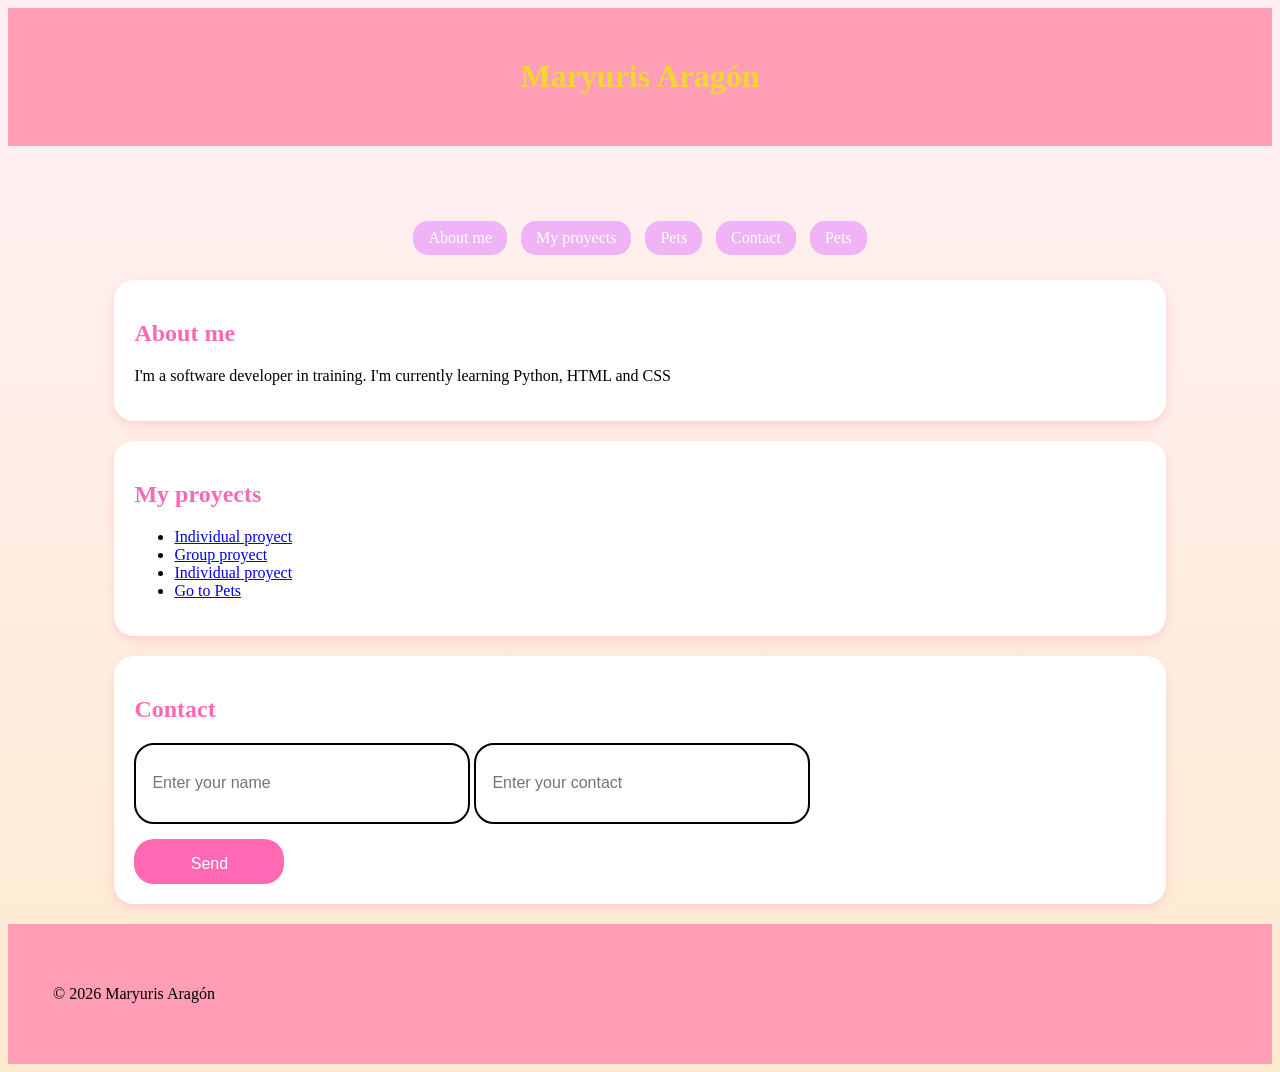
==== index.html @ d58ddf84 "Falta definir paleta de colores" ====
<!DOCTYPE html>
<html lang="es">
     
<head>
     
    <meta charset="UTF-8">
    <meta name="viewport" content= "width, initial-scale=1.0">
    <title>My portfolio</title>
    <link rel="icon" href="logo.webp" >
    <link rel="stylesheet"  href="ar.css"> 
   
</head>
    
    <body>
        <header>
            <h1>Maryuris Aragón</h1>
        </header>
                <nav class="navegacion">
                    <div class="botones">
                        <a href="#About me">About me </a>
                        <a href="#Proyects"> My proyects </a>
                        <a href="#mascotas.html"> Pets </a>
                        <a href="#Contact"> Contact </a>
                        <a href="#Pets"> Pets </a>
                    </div>
                    </nav>    

                <section id="About me ">
                    <h2>About me </h2>
                     
                   <p>  I'm a software developer in training.
                    I'm currently learning Python, HTML and CSS</p>
                </section>

                <section id="Proyects">
                    <h2>My proyects</h2>
                    <ul>
                        <li><a href="https://github.com/Maryuris-01/Historia-De-Usuario" target="_blank"> Individual proyect</a> </li>
                        <li><a href="https://github.com/Maryuris-01/SGC_GYM/tree/feauture/Mau" target="_blank"> Group proyect </a></li>
                        <li> <a href="https://github.com/Maryuris-01/Python_Ejercicios" target=""> Individual proyect</a></li>
                        <li> <a href="mascotas.html" target="_blank"> Go to Pets </a></li>
                    </ul>
                </section>

                <form >
                <section id="Contacto">
                <h2>Contact</h2>
                <input type="text" name="Enter your name" placeholder="Enter your name">
                <input type="text" name="Enter your contact" placeholder="Enter your contact"> <br>
                <input type="button" value="Send" />  
                </section> 
                </form>
    
                <footer>
                    <p> © 2026 Maryuris Aragón </p>
                </footer>
                
        
    </body>
---- ar.css ----
header{
    background-color: #ff9eb5;
    padding: 30px;
    text-align: center;
}

body{background-color:#fff5f7(236, 236, 236, 0);
background: linear-gradient(to bottom, #fff0f5, #fdebd0);} /*cambia el color de fondo de la pagina*/

h1{
    color: #f1d534; /*changes the color of the text*/

    margin-top: 20px /*add space above the text*/
}

.navegacion {
    
    border-radius: 5px; /* round the edges*/
    text-align: center; /*center the contend horizontally*/
    margin: 20px 0;  /*external space between buttons*/
    padding-top: 50px /*internal space above*/
}

nav a{
    text-decoration: none; /*Remove the underline from the links*/
    color: white; /*chage the color of the text*/
    background-color: #ffc0cb; /*Change the background color of the page */
    padding: 8px 15px; /*intern spaces (above, dawn, asides)*/
    border-radius: 20px; /* round the edges*/
    margin: 5px;  /*external space between buttons*/
    display: inline-block; /* inline-block: allows the element to have block size but be inline */
}
nav a:hover{
    background-color: #ff9eb5;
}
section{
    background-color: white; /*changes the background color of the pages */
    margin: 20px auto; /* external space etween buttons*/
    padding: 20px; /* intern space (above, dawn, asides)*/
    width: 80%; /* container width*/
    border-radius: 20px; /*round the edges*/
    box-shadow: 0 4px 10px rgba(255,182,193,0.5);  /*box-shadow: sombra (x, y, desenfoque, color) */}

h2{
    color: #ff69b4; /* chages the color of the text*/
}

.menu {
     
    display: flex; /* Para ordenar/organizar elementos en fila o columna automaticamente */
    justify-content: space-around;  /*destribute space between elements*/
    
}

.Pictures{
    display: flex; /*organize elemnts in fila or columns automatlly*/
    width: 600px; /*is for the wedth container*/
    height: 430px; /*for the hight container*/
    border-radius: 5px; /* round the edges*/
}

section img{
    width: 0px; /*is for the widht container*/
    flex-grow: 1;
    object-fit: cover;
    opacity: .8;
    transition: .5s ease;
}

section img:hover{
    cursor:  crosshair;
    width: 300px;
    opacity: 1;
    filter: contrast(120%);
}

/* Mantiene tu estilo pero organiza mejor cada imagen */
.Pictures {
    display: flex; /*organize the elements in flash*/
    gap: 15px; /*spaces between the elemnts*/
    justify-content: center; /*center horizonntally the elements*/
}

/* Contenedor de cada mascota */
.pet {
    width: 200px;
    text-align: center;
}

/* Imagen (mantiene tu efecto) */
.pet img {
    width: 100%; /*width content*/
    height: 300px; /*height content*/
    object-fit: cover;  /*hace que la imagen no se deforme (recorta si es necesario)*/
    border-radius: 10px; /*round the edges*/

    opacity: 0.8;
    transition: 0.5s ease;
}

.pet img:hover {
    opacity: 1;
    filter: contrast(120%);
}

/* Texto oculto debajo */
.info {
    margin-top: 10px;
    background-color: #ffb6c1; /*changes the background color of the pages*/
    color: white; /*chages the color of the text*/
    padding: 8px; /*intern space*/
    border-radius: 10px; /*round the edges*/

    opacity: 0;
    transition: opacity 0.3s ease;
}

/* Mostrar texto al pasar el mouse */
.pet:hover .info {
    opacity: 1;
}

.botones a{
    text-decoration: none;
    color: white; /*changes color the text*/
    background-color: #e690fc9d; /*changes the background color of the pages*/
    padding: 8px 15px; /*intern soaces*/
    border-radius: 15px; /*round the edges*/
    margin: 5px; /* external space */
    display: inline-block; /*organize the information in colums or flash*/

    transition: all 0.5s ease; /* animación suave */
}

/* efecto al pasar el mouse */
.botones a:hover{
    transform: translateY(-5px); /* se levanta */
    box-shadow: 0 8px 15px rgba(255, 4, 159, 0.2); /*shadow stronger when the mouse is obove of the image*/}

#Contacto input{
    width: 300px;
    height: 45px;
    font-size: 16px;
    padding: 16px;
    border-radius: 20px;
    border: 2px solid;
}

 #Contacto input[type="button"] {
  width: 150px;
  height: 45px;
  font-size: 16px;
  background-color: #ff69b4;
  color: white;
  border-radius: 20px;
  border: none;
  cursor: pointer;
  margin-top: 15px;
}

footer{
    background-color: #ff9eb5;
    padding: 30px;
}

.devuelta{

}

footer{
    padding: 45px;
}
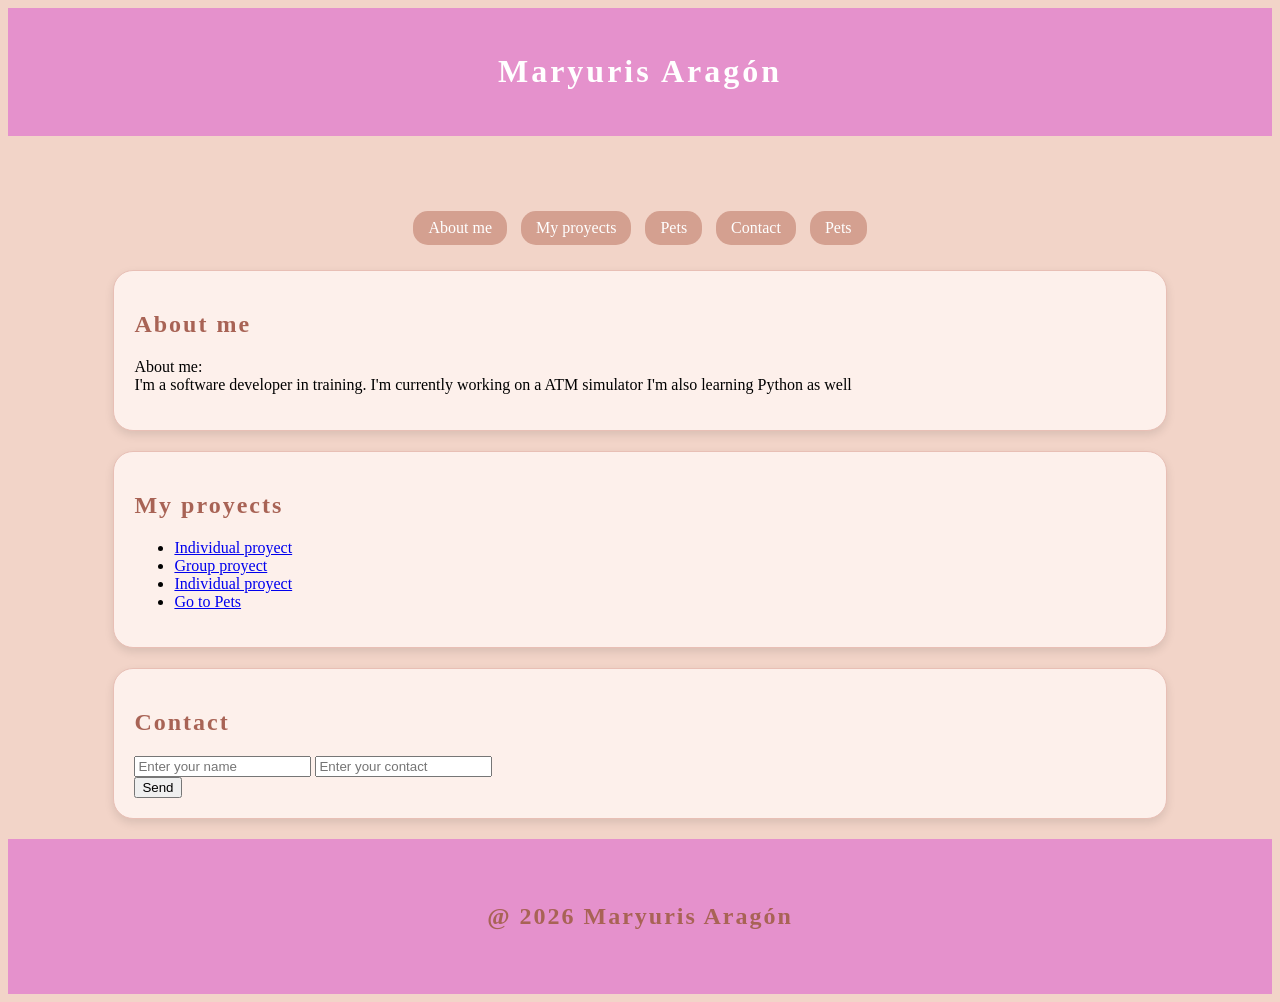
==== commit aec9bdb7: "This" ====
--- a/index.html
+++ b/index.html
@@ -7,7 +7,7 @@
     <meta name="viewport" content= "width, initial-scale=1.0">
     <title>My portfolio</title>
     <link rel="icon" href="logo.webp" >
-    <link rel="stylesheet"  href="ar.css"> 
+    <link rel="stylesheet"  href="style.css"> 
    
 </head>
     
@@ -27,9 +27,9 @@
 
                 <section id="About me ">
                     <h2>About me </h2>
-                     
-                   <p>  I'm a software developer in training.
-                    I'm currently learning Python, HTML and CSS</p>
+                    <p>About me: <br>
+                    I'm a software developer in training.
+                    I'm currently working on a ATM simulator I'm also learning Python as well</p>
                 </section>
 
                 <section id="Proyects">
@@ -43,19 +43,17 @@
                 </section>
 
                 <form >
-                <section id="Contacto">
+                <section id="contact">
                 <h2>Contact</h2>
                 <input type="text" name="Enter your name" placeholder="Enter your name">
                 <input type="text" name="Enter your contact" placeholder="Enter your contact"> <br>
-                <input type="button" value="Send" />  
+                <input type="button" value="Send" /> 
                 </section> 
                 </form>
     
-                <footer>
-                    <p> © 2026 Maryuris Aragón </p>
-                </footer>
-                
-        
+        <footer>
+            <h2><p>@ 2026 Maryuris Aragón</p></h2>
+        </footer>
     </body>
  
 
--- a/style.css
+++ b/style.css
@@ -0,0 +1,167 @@
+  body {
+    background-color: #f2d4c8;
+}
+
+h1 {
+    color: white;
+    margin-top: 20px;
+    font-family: Georgia, serif;
+    letter-spacing: 3px;
+}
+
+.navegacion {
+    border-radius: 5px;
+    text-align: center;
+    margin: 20px 0;
+    padding-top: 50px;
+}
+
+nav a {
+    text-decoration: none;
+    color: white;
+    background-color: #d4a090;
+    padding: 8px 15px;
+    border-radius: 15px;
+    margin: 5px;
+    display: inline-block;
+}
+
+section {
+    background-color: #fdf0eb;
+    margin: 20px auto;
+    padding: 20px;
+    width: 80%;
+    border-radius: 20px;
+    box-shadow: 0 4px 10px rgba(0,0,0,0.1);
+    border: 1px solid #e8bfb5;
+}
+
+h2 {
+    color: #a86355;
+    font-family: Georgia, serif;
+    letter-spacing: 2px;
+}
+
+.menu {
+    display: flex;
+    justify-content: space-around;
+}
+
+.Pictures {
+    display: flex;
+    width: 600px;
+    height: 430px;
+    border-radius: 5px;
+}
+
+section img {
+    width: 0px;
+    flex-grow: 1;
+    object-fit: cover;
+    opacity: .8;
+    transition: .5s ease;
+}
+
+section img:hover {
+    cursor: crosshair;
+    width: 300px;
+    opacity: 1;
+    filter: contrast(120%);
+}
+
+.Pictures {
+    display: flex;
+    gap: 15px;
+    justify-content: center;
+}
+
+.pet {
+    width: 200px;
+    text-align: center;
+}
+
+.pet img {
+    width: 100%;
+    height: 300px;
+    object-fit: cover;
+    border-radius: 10px;
+    opacity: 0.8;
+    transition: 0.5s ease;
+}
+
+.pet img:hover {
+    opacity: 1;
+    filter: contrast(120%);
+}
+
+.info {
+    margin-top: 10px;
+    background-color: #d4a090;
+    color: white;
+    padding: 8px;
+    border-radius: 10px;
+    opacity: 0;
+    transition: opacity 0.3s ease;
+}
+
+.pet:hover .info {
+    opacity: 1;
+}
+
+.botones a {
+    text-decoration: none;
+    color: white;
+    background-color: #d4a090;
+    padding: 8px 15px;
+    border-radius: 15px;
+    margin: 5px;
+    display: inline-block;
+    transition: all 0.5s ease;
+}
+
+.botones a:hover {
+    transform: translateY(-5px);
+    box-shadow: 0 8px 15px rgba(196, 92, 138, 0.2);
+}
+
+header {
+    display: flex;
+    justify-content: space-around;
+    align-items: center;
+    background-color: #e591cc;
+    padding: 25px;
+}
+
+.contact input {
+    padding: 12px 25px;
+    border-radius: 15px;
+    border: 2px solid #e8bfb5;
+    margin: 5px;
+    outline: none;
+    background-color: #fdf0eb;
+}
+
+.contact button {
+    padding: 12px 25px;
+    border-radius: 15px;
+    border: 2px solid #d4a090;
+    background-color: #d4a090;
+    color: white;
+    margin: 5px;
+    cursor: pointer;
+}
+
+.contact button:hover {
+    transform: translateY(-3px);
+    background-color: #c47d6e;
+    box-shadow: 0 8px 15px rgba(196, 92, 138, 0.2);
+}
+
+footer {
+    display: flex;
+    justify-content: space-around;
+    align-items: center;
+    background-color: #e591cc;
+    color: white;
+    padding: 20px;
+}
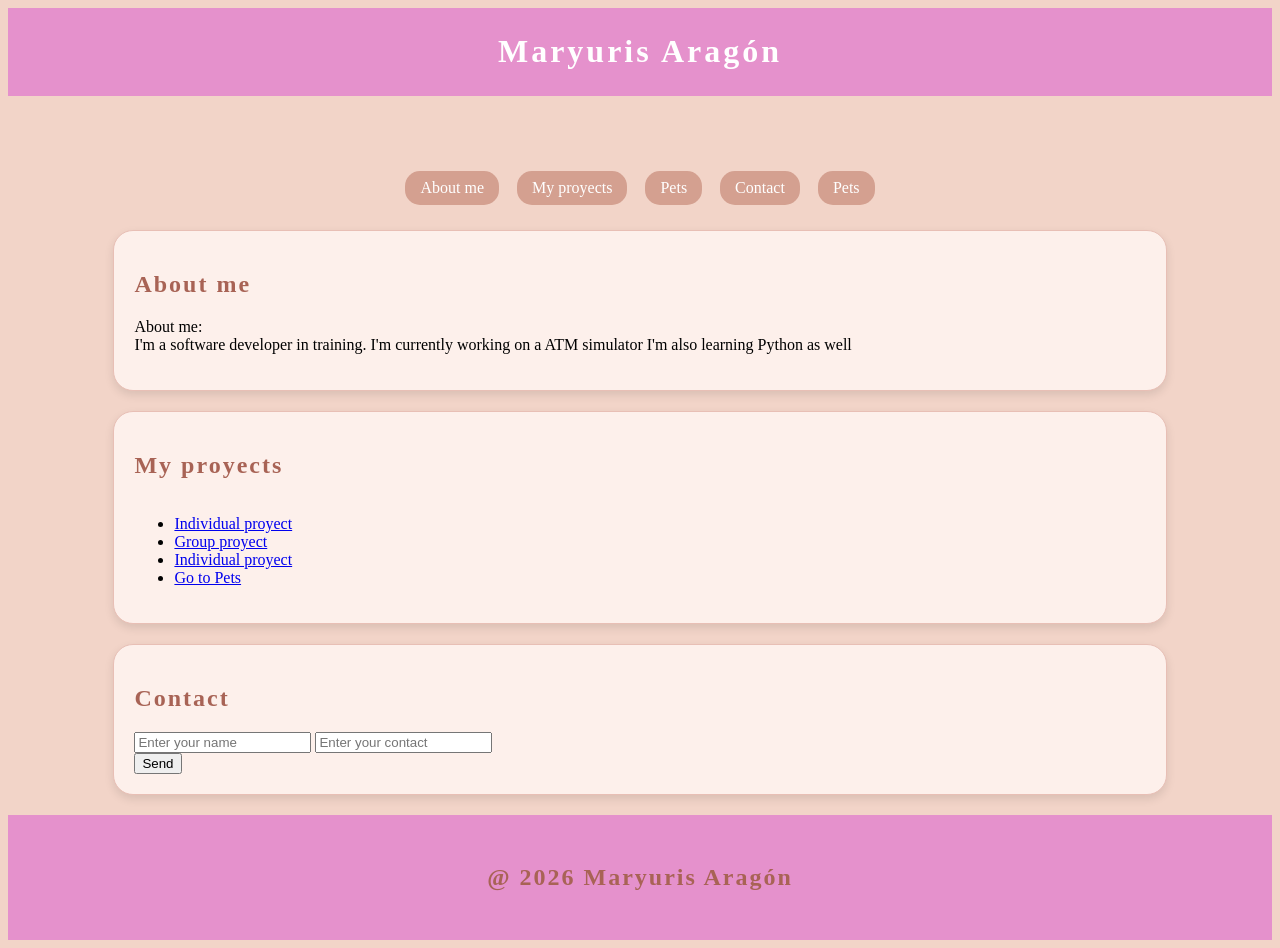
==== commit b0bd373e: "Inicio JS" ====
--- a/index.html
+++ b/index.html
@@ -8,7 +8,7 @@
     <title>My portfolio</title>
     <link rel="icon" href="logo.webp" >
     <link rel="stylesheet"  href="style.css"> 
-   
+    
 </head>
     
     <body>
@@ -34,12 +34,14 @@
 
                 <section id="Proyects">
                     <h2>My proyects</h2>
+                    <div class="menu"> 
                     <ul>
                         <li><a href="https://github.com/Maryuris-01/Historia-De-Usuario" target="_blank"> Individual proyect</a> </li>
                         <li><a href="https://github.com/Maryuris-01/SGC_GYM/tree/feauture/Mau" target="_blank"> Group proyect </a></li>
                         <li> <a href="https://github.com/Maryuris-01/Python_Ejercicios" target=""> Individual proyect</a></li>
                         <li> <a href="mascotas.html" target="_blank"> Go to Pets </a></li>
                     </ul>
+                    </div>
                 </section>
 
                 <form >
@@ -54,6 +56,7 @@
         <footer>
             <h2><p>@ 2026 Maryuris Aragón</p></h2>
         </footer>
+        <link rel="stylesheet" href="script.js">
     </body>
  
 
--- a/style.css
+++ b/style.css
@@ -1,7 +1,9 @@
   body {
     background-color: #f2d4c8;
-}
-
+    
+}
+
+ 
 h1 {
     color: white;
     margin-top: 20px;
@@ -42,14 +44,24 @@
     letter-spacing: 2px;
 }
 
-.menu {
-    display: flex;
-    justify-content: space-around;
+ .menu {
+    display: grid;
+
+    /* crea 3 columnas iguales automaticamente */
+    grid-template-columns: 1fr 1fr 1fr;
+
+    /* espacio entre cada tarjeta */
+    gap: 20px;
+
+    margin-top: 15px;
 }
 
 .Pictures {
     display: flex;
-    width: 600px;
+    flex-wrap: wrap;
+    gap: 15px;
+    justify-content: center;
+    width: 90%;
     height: 430px;
     border-radius: 5px;
 }
@@ -82,7 +94,7 @@
 
 .pet img {
     width: 100%;
-    height: 300px;
+    height: 200px;
     object-fit: cover;
     border-radius: 10px;
     opacity: 0.8;
@@ -108,6 +120,12 @@
     opacity: 1;
 }
 
+.botones {
+    display: flex;
+    justify-content: center;
+    flex-wrap: wrap;
+    gap: 0.5rem;
+}
 .botones a {
     text-decoration: none;
     color: white;
@@ -129,7 +147,7 @@
     justify-content: space-around;
     align-items: center;
     background-color: #e591cc;
-    padding: 25px;
+    padding: 5px;
 }
 
 .contact input {
@@ -161,7 +179,22 @@
     display: flex;
     justify-content: space-around;
     align-items: center;
-    background-color: #e591cc;
-    color: white;
-    padding: 20px;
-}+    background-color:  #e591cc;
+    color: white;
+    padding: 5px;
+}
+.boton-home {
+    text-align: center;
+    margin: 20px;
+}
+
+.boton-home a {
+    background-color: #d4a090;
+    color: white;
+    padding: 10px 20px;
+    border-radius: 15px;
+    text-decoration: none;
+    transition: all 0.3s ease;
+}
+
+ 
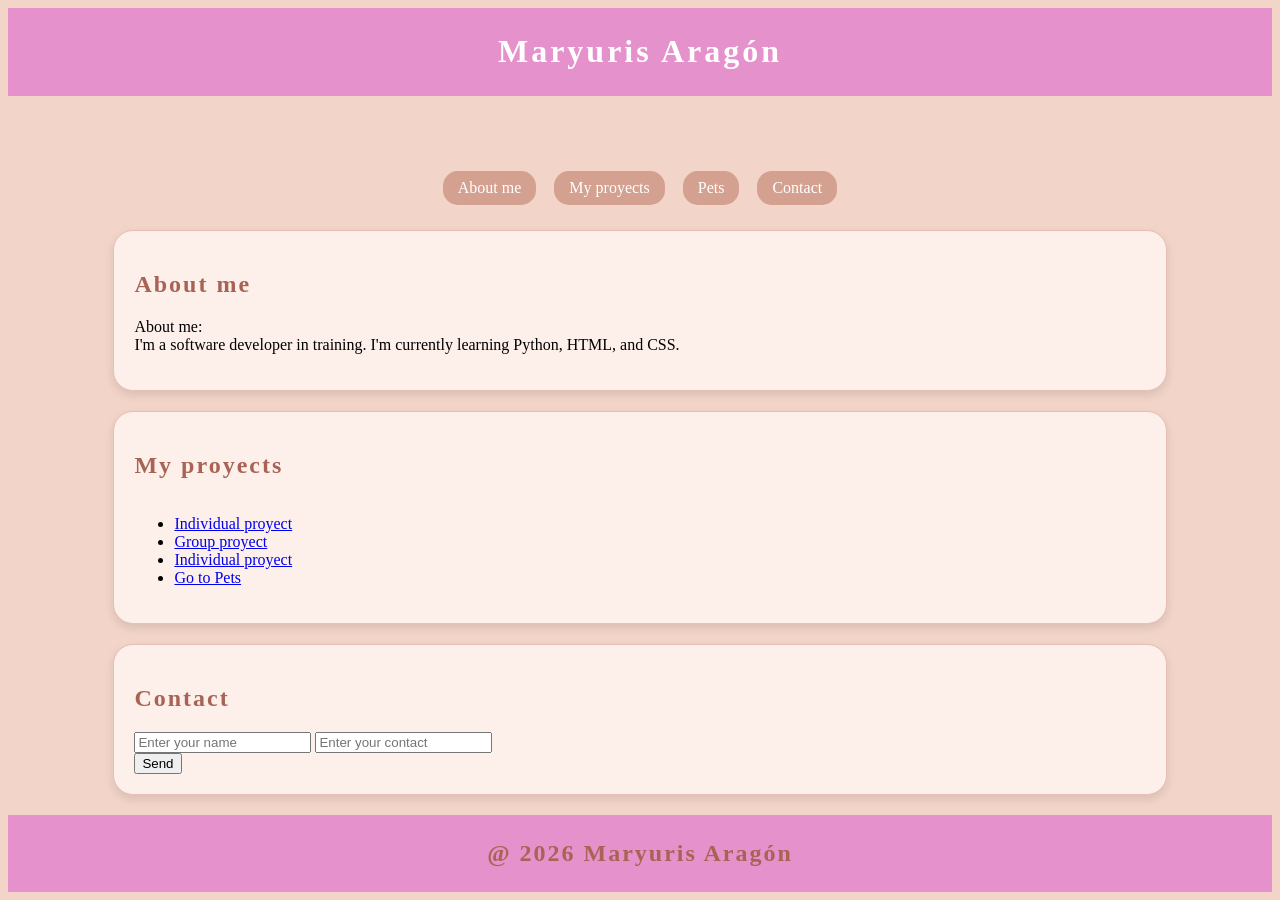
==== commit 73e1536a: "Gramática" ====
--- a/index.html
+++ b/index.html
@@ -1,13 +1,14 @@
 <!DOCTYPE html>
 <html lang="es">
-     
+    
 <head>
-     
+    
     <meta charset="UTF-8">
     <meta name="viewport" content= "width, initial-scale=1.0">
     <title>My portfolio</title>
     <link rel="icon" href="logo.webp" >
     <link rel="stylesheet"  href="style.css"> 
+    <link rel="stylesheet" href="script.js">
     
 </head>
     
@@ -17,19 +18,18 @@
         </header>
                 <nav class="navegacion">
                     <div class="botones">
-                        <a href="#About me">About me </a>
+                        <a href="#About-me">About me </a>
                         <a href="#Proyects"> My proyects </a>
                         <a href="#mascotas.html"> Pets </a>
                         <a href="#Contact"> Contact </a>
-                        <a href="#Pets"> Pets </a>
                     </div>
                     </nav>    
 
-                <section id="About me ">
+                <section id="About-me">
                     <h2>About me </h2>
                     <p>About me: <br>
                     I'm a software developer in training.
-                    I'm currently working on a ATM simulator I'm also learning Python as well</p>
+                    I'm currently learning Python, HTML, and CSS.</p>
                 </section>
 
                 <section id="Proyects">
@@ -38,7 +38,7 @@
                     <ul>
                         <li><a href="https://github.com/Maryuris-01/Historia-De-Usuario" target="_blank"> Individual proyect</a> </li>
                         <li><a href="https://github.com/Maryuris-01/SGC_GYM/tree/feauture/Mau" target="_blank"> Group proyect </a></li>
-                        <li> <a href="https://github.com/Maryuris-01/Python_Ejercicios" target=""> Individual proyect</a></li>
+                        <li> <a href="https://github.com/Maryuris-01/Python_Ejercicios" target="blank"> Individual proyect</a></li>
                         <li> <a href="mascotas.html" target="_blank"> Go to Pets </a></li>
                     </ul>
                     </div>
@@ -49,16 +49,17 @@
                 <h2>Contact</h2>
                 <input type="text" name="Enter your name" placeholder="Enter your name">
                 <input type="text" name="Enter your contact" placeholder="Enter your contact"> <br>
-                <input type="button" value="Send" /> 
+                <input type="button" value="Send"/> 
                 </section> 
                 </form>
     
         <footer>
-            <h2><p>@ 2026 Maryuris Aragón</p></h2>
+            <h2>@ 2026 Maryuris Aragón</h2>
         </footer>
-        <link rel="stylesheet" href="script.js">
+        
     </body>
  
 
 
 
+
--- a/style.css
+++ b/style.css
@@ -1,9 +1,9 @@
-  body {
+body {
     background-color: #f2d4c8;
     
 }
 
- 
+
 h1 {
     color: white;
     margin-top: 20px;
@@ -44,7 +44,7 @@
     letter-spacing: 2px;
 }
 
- .menu {
+.menu {
     display: grid;
 
     /* crea 3 columnas iguales automaticamente */
@@ -196,5 +196,3 @@
     text-decoration: none;
     transition: all 0.3s ease;
 }
-
- 
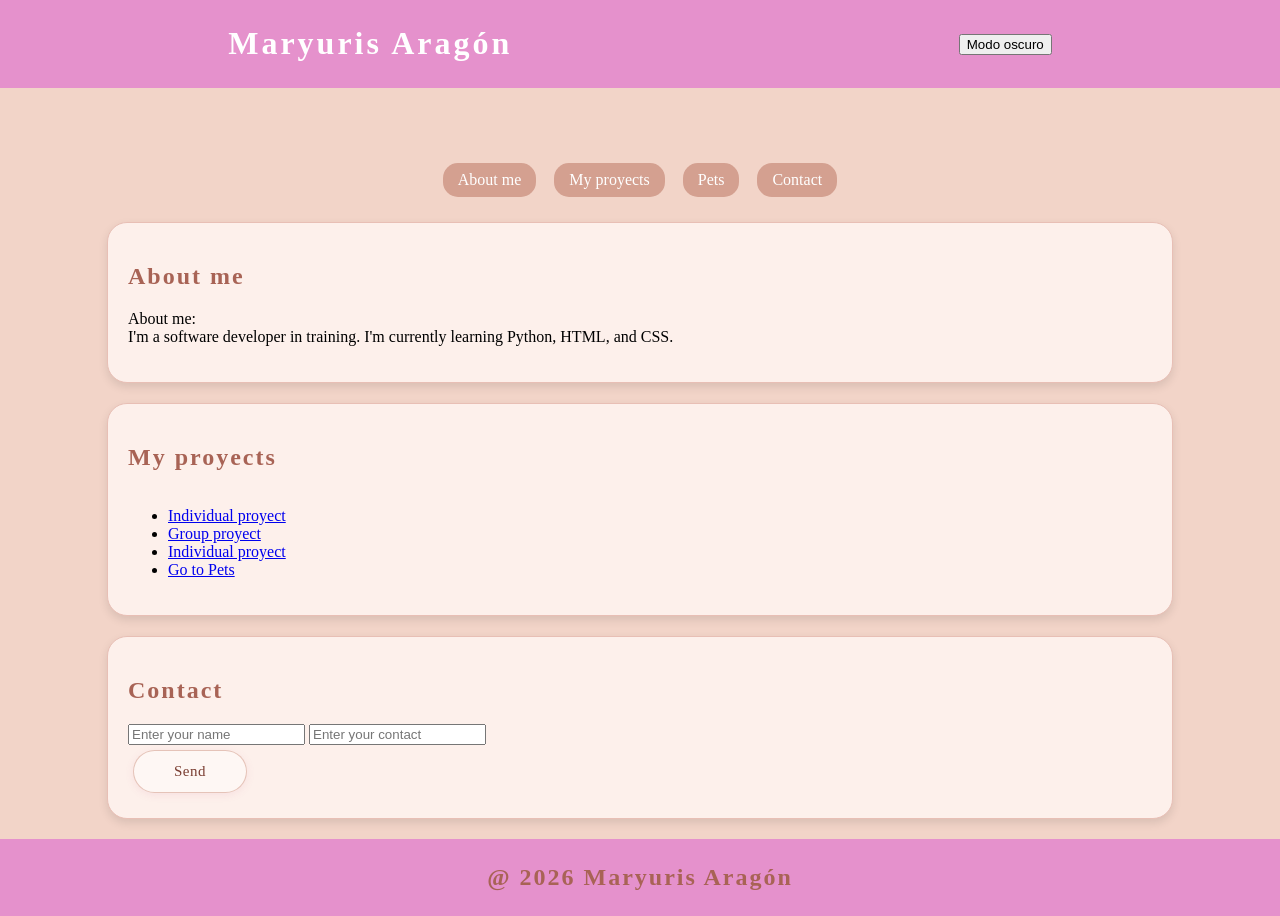
==== commit ed9faebd: "JS" ====
--- a/index.html
+++ b/index.html
@@ -15,6 +15,7 @@
     <body>
         <header>
             <h1>Maryuris Aragón</h1>
+            <button id="btn-tema"> Modo oscuro</button>
         </header>
                 <nav class="navegacion">
                     <div class="botones">
@@ -49,7 +50,7 @@
                 <h2>Contact</h2>
                 <input type="text" name="Enter your name" placeholder="Enter your name">
                 <input type="text" name="Enter your contact" placeholder="Enter your contact"> <br>
-                <input type="button" value="Send"/> 
+                <button type="submit"> Send</button>
                 </section> 
                 </form>
     
--- a/style.css
+++ b/style.css
@@ -1,8 +1,7 @@
 body {
     background-color: #f2d4c8;
-    
-}
-
+    margin: 0%;
+}
 
 h1 {
     color: white;
@@ -46,11 +45,8 @@
 
 .menu {
     display: grid;
-
     /* crea 3 columnas iguales automaticamente */
     grid-template-columns: 1fr 1fr 1fr;
-
-    /* espacio entre cada tarjeta */
     gap: 20px;
 
     margin-top: 15px;
@@ -64,6 +60,7 @@
     width: 90%;
     height: 430px;
     border-radius: 5px;
+     
 }
 
 section img {
@@ -82,14 +79,22 @@
 }
 
 .Pictures {
-    display: flex;
+    display: grid;
+    grid-template-columns: repeat(3, 200px);
     gap: 15px;
-    justify-content: center;
+   padding: 15px;
+   justify-content: center;
+   width: 800px;
 }
 
 .pet {
     width: 200px;
     text-align: center;
+    overflow: hidden;
+    border: 2px solid #e8bfb5;
+    box-shadow: 0 4px 12px  rgba(119, 29, 122, 0.4);
+    border-radius: 5px;
+    padding: 0;
 }
 
 .pet img {
@@ -99,6 +104,7 @@
     border-radius: 10px;
     opacity: 0.8;
     transition: 0.5s ease;
+ 
 }
 
 .pet img:hover {
@@ -149,32 +155,7 @@
     background-color: #e591cc;
     padding: 5px;
 }
-
-.contact input {
-    padding: 12px 25px;
-    border-radius: 15px;
-    border: 2px solid #e8bfb5;
-    margin: 5px;
-    outline: none;
-    background-color: #fdf0eb;
-}
-
-.contact button {
-    padding: 12px 25px;
-    border-radius: 15px;
-    border: 2px solid #d4a090;
-    background-color: #d4a090;
-    color: white;
-    margin: 5px;
-    cursor: pointer;
-}
-
-.contact button:hover {
-    transform: translateY(-3px);
-    background-color: #c47d6e;
-    box-shadow: 0 8px 15px rgba(196, 92, 138, 0.2);
-}
-
+ 
 footer {
     display: flex;
     justify-content: space-around;
@@ -185,14 +166,61 @@
 }
 .boton-home {
     text-align: center;
-    margin: 20px;
-}
-
+    margin-top: 60px;
+    
+ }
+
+ .boton-home hover{
+    transform: translateY(-5px);
+     box-shadow: 0 8px 15px rgba(196, 92, 138, 0.2);
+
+ }
 .boton-home a {
+    display: inline-block;
     background-color: #d4a090;
     color: white;
     padding: 10px 20px;
     border-radius: 15px;
+    transition: all 0.3s ease;
     text-decoration: none;
+}
+
+#contact button {
+    padding: 12px 40px;
+    border-radius: 50px;
+    border: 1.5px solid rgba(212, 160, 144, 0.6);
+    background-color: rgba(255, 255, 255, 0.45);
+    color: #7a3d31;
+    font-family: Georgia, serif;
+    font-size: 15px;
+    letter-spacing: 0.5px;
+    margin: 5px;
+    cursor: pointer;
+    backdrop-filter: blur(6px);
     transition: all 0.3s ease;
-}
+    box-shadow: 0 2px 8px rgba(196, 92, 138, 0.1);
+}
+
+#contact button:hover {
+    background-color: #d4a090;
+    color: white;
+    transform: translateY(-3px);
+    box-shadow: 0 8px 20px rgba(212, 160, 144, 0.4);
+    border-color: transparent;
+}
+
+#contact button:active {
+    transform: translateY(-1px);
+}
+
+@media (max-width : 600px) {
+    .navegacion nav{
+        display:flex;
+        flex-direction: column;
+        align-items: center;
+    }
+
+    .menu{grid-template-columns: 1fr;}
+    .Pictures{grid-template-columns: repeat(2, 1fr);}
+
+}
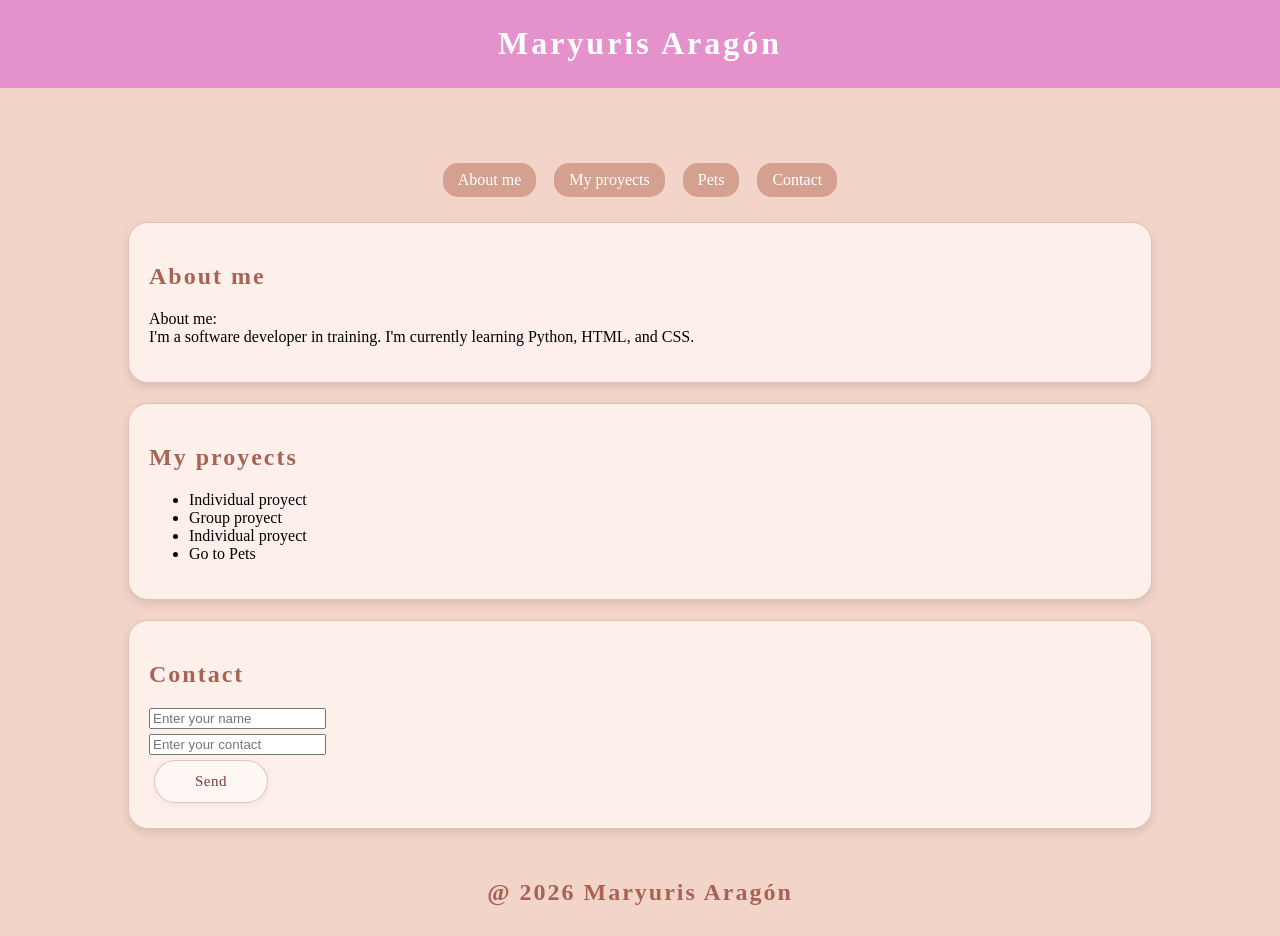
==== commit e2f6fb28: "A" ====
--- a/index.html
+++ b/index.html
@@ -8,14 +8,12 @@
     <title>My portfolio</title>
     <link rel="icon" href="logo.webp" >
     <link rel="stylesheet"  href="style.css"> 
-    <link rel="stylesheet" href="script.js">
-    
+   
 </head>
     
     <body>
         <header>
             <h1>Maryuris Aragón</h1>
-            <button id="btn-tema"> Modo oscuro</button>
         </header>
                 <nav class="navegacion">
                     <div class="botones">
@@ -45,18 +43,23 @@
                     </div>
                 </section>
 
-                <form >
+                <form>
                 <section id="contact">
                 <h2>Contact</h2>
-                <input type="text" name="Enter your name" placeholder="Enter your name">
-                <input type="text" name="Enter your contact" placeholder="Enter your contact"> <br>
-                <button type="submit"> Send</button>
+                <div class="formulario">
+                    <input type="text" name="Enter your name" placeholder="Enter your name" >
+                </div>
+                <input type="text" name="Enter your contact" placeholder="Enter your contact"><br>
+                <button type="submit" id="boton"> Send</button>
                 </section> 
                 </form>
     
         <footer>
             <h2>@ 2026 Maryuris Aragón</h2>
         </footer>
+
+
+        <script src="script.js"></script>
         
     </body>
  
--- a/style.css
+++ b/style.css
@@ -1,6 +1,12 @@
+*{
+    box-sizing: border-box;
+}
+
+
 body {
     background-color: #f2d4c8;
-    margin: 0%;
+    margin: 0;
+    padding: 0;
 }
 
 h1 {
@@ -41,15 +47,20 @@
     color: #a86355;
     font-family: Georgia, serif;
     letter-spacing: 2px;
-}
+};
 
 .menu {
     display: grid;
-    /* crea 3 columnas iguales automaticamente */
-    grid-template-columns: 1fr 1fr 1fr;
+    /* crea 3 columnas iguales automaticamente */ 
+    grid-template-columns: 1fr ;
     gap: 20px;
-
     margin-top: 15px;
+
+
+}
+.menu a {
+    text-decoration: none;
+    color: black;
 }
 
 .Pictures {
@@ -69,11 +80,12 @@
     object-fit: cover;
     opacity: .8;
     transition: .5s ease;
+    animation: fadeUp 0.6s ease forwards;
 }
 
 section img:hover {
     cursor: crosshair;
-    width: 300px;
+    /* width: 300px; */
     opacity: 1;
     filter: contrast(120%);
 }
@@ -82,9 +94,9 @@
     display: grid;
     grid-template-columns: repeat(3, 200px);
     gap: 15px;
-   padding: 15px;
-   justify-content: center;
-   width: 800px;
+    padding: 15px;
+    justify-content: center;
+    width: 800px;
 }
 
 .pet {
@@ -154,15 +166,15 @@
     align-items: center;
     background-color: #e591cc;
     padding: 5px;
+
 }
  
 footer {
     display: flex;
-    justify-content: space-around;
-    align-items: center;
-    background-color:  #e591cc;
-    color: white;
-    padding: 5px;
+    justify-content: center;
+    padding: 10px;
+     
+
 }
 .boton-home {
     text-align: center;
@@ -183,6 +195,9 @@
     border-radius: 15px;
     transition: all 0.3s ease;
     text-decoration: none;
+}
+.formulario {
+    margin-bottom: 0.5%;
 }
 
 #contact button {
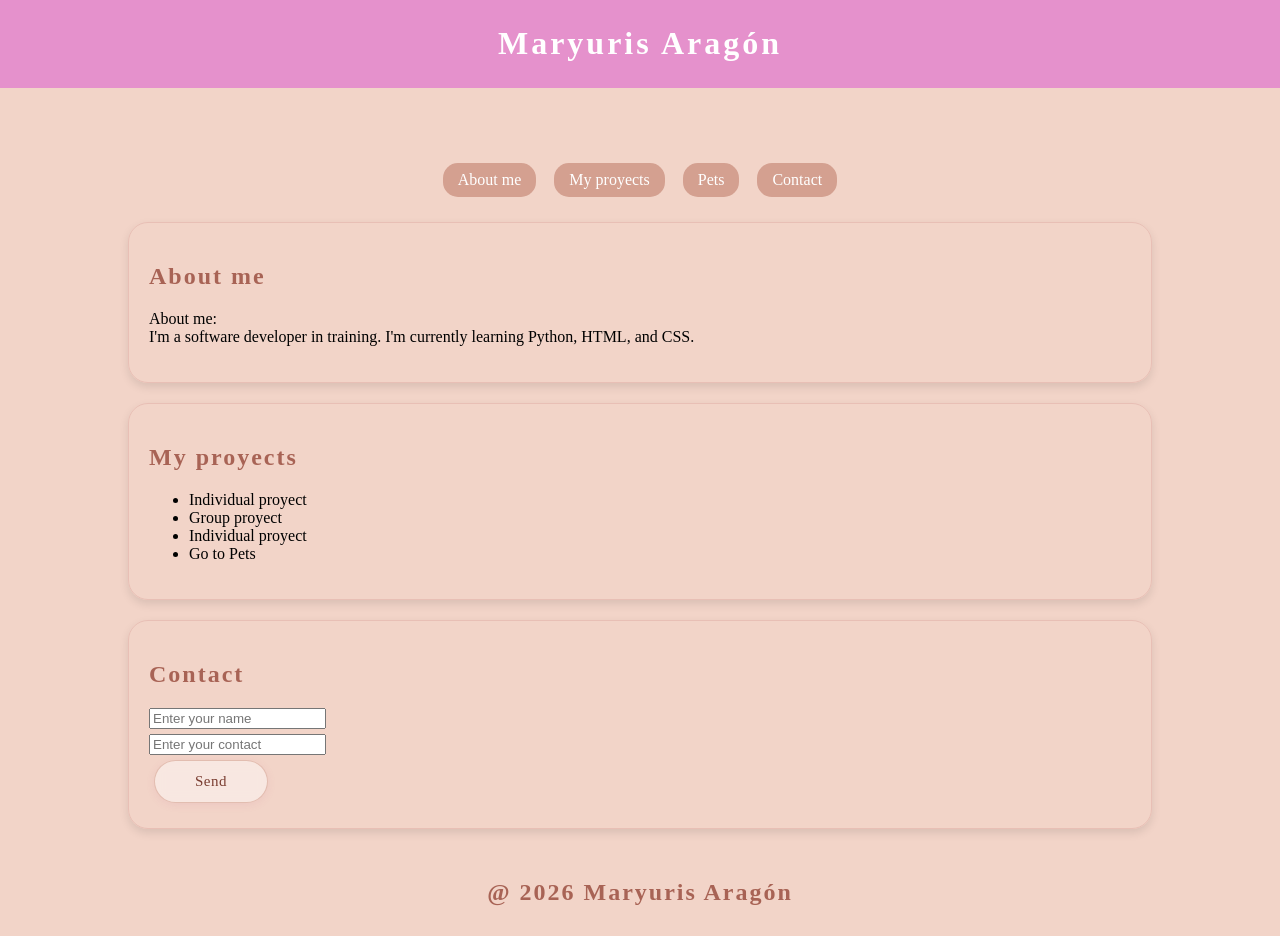
==== commit d3e12181: "Rama 3" ====
--- a/index.html
+++ b/index.html
@@ -1,4 +1,4 @@
-<!DOCTYPE html>
+ <!DOCTYPE html>
 <html lang="es">
     
 <head>
@@ -66,4 +66,3 @@
 
 
 
-
--- a/style.css
+++ b/style.css
@@ -34,13 +34,13 @@
 }
 
 section {
-    background-color: #fdf0eb;
+    /* background-color: #fdf0eb; */
     margin: 20px auto;
     padding: 20px;
     width: 80%;
-    border-radius: 20px;
-    box-shadow: 0 4px 10px rgba(0,0,0,0.1);
-    border: 1px solid #e8bfb5;
+    border-radius: 20px; 
+    box-shadow: 0 4px 10px rgba(0,0,0,0.1); 
+    border: 1px solid #e8bfb5; 
 }
 
 h2 {
@@ -97,6 +97,7 @@
     padding: 15px;
     justify-content: center;
     width: 800px;
+    height: 100%
 }
 
 .pet {
@@ -198,6 +199,7 @@
 }
 .formulario {
     margin-bottom: 0.5%;
+    border-radius: 5px;
 }
 
 #contact button {
@@ -238,4 +240,8 @@
     .menu{grid-template-columns: 1fr;}
     .Pictures{grid-template-columns: repeat(2, 1fr);}
 
+}
+
+@media (max-width : 1048px) {
+    .Pictures{grid-template-columns: repeat(2, 1fr);}
 }
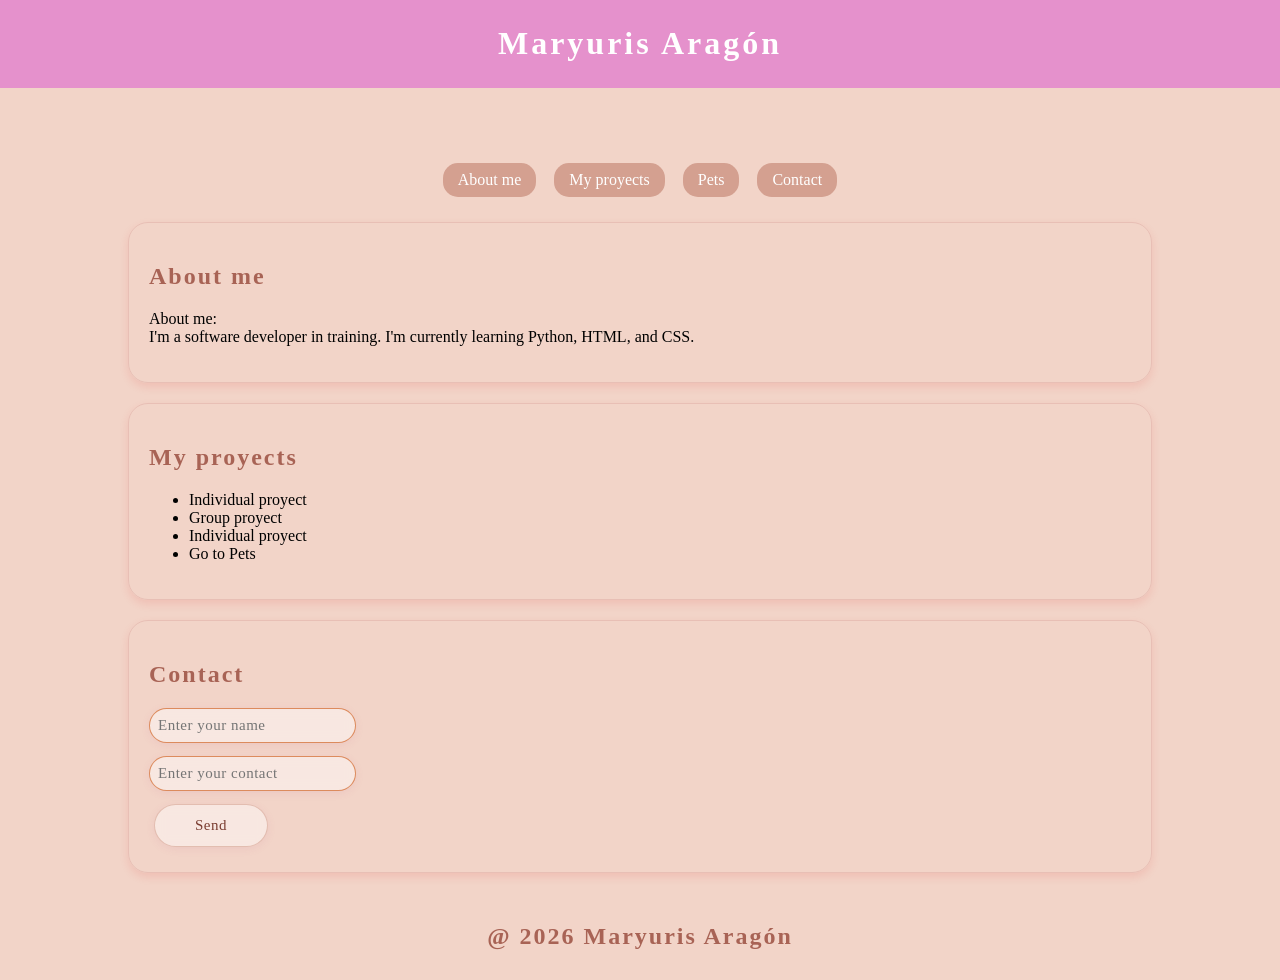
==== commit cebf071e: "YAp" ====
--- a/index.html
+++ b/index.html
@@ -19,7 +19,7 @@
                     <div class="botones">
                         <a href="#About-me">About me </a>
                         <a href="#Proyects"> My proyects </a>
-                        <a href="#mascotas.html"> Pets </a>
+                        <a href="mascotas.html"> Pets </a>
                         <a href="#Contact"> Contact </a>
                     </div>
                     </nav>    
@@ -47,9 +47,10 @@
                 <section id="contact">
                 <h2>Contact</h2>
                 <div class="formulario">
-                    <input type="text" name="Enter your name" placeholder="Enter your name" >
+                    
+                    <input type="text" name="Enter your name" placeholder="Enter your name" class="input"><br>
                 </div>
-                <input type="text" name="Enter your contact" placeholder="Enter your contact"><br>
+                <input type="text" name="Enter your contact" placeholder="Enter your contact" class="input"><br>
                 <button type="submit" id="boton"> Send</button>
                 </section> 
                 </form>
--- a/style.css
+++ b/style.css
@@ -1,5 +1,6 @@
 *{
     box-sizing: border-box;
+    box-shadow: #d42323;
 }
 
 
@@ -39,7 +40,7 @@
     padding: 20px;
     width: 80%;
     border-radius: 20px; 
-    box-shadow: 0 4px 10px rgba(0,0,0,0.1); 
+    box-shadow: 0 4px 10px rgba(223, 12, 12, 0.1); 
     border: 1px solid #e8bfb5; 
 }
 
@@ -218,6 +219,24 @@
     box-shadow: 0 2px 8px rgba(196, 92, 138, 0.1);
 }
 
+.input {
+    padding: 0.5rem 0.5rem;
+    border-radius: 50px;
+    border: 1.5px solid rgba(202, 78, 6, 0.6);
+    background-color: rgba(255, 255, 255, 0.45);
+    color: #7a3d31;
+    font-family: Georgia, serif;
+    font-size: 15px;
+    letter-spacing: 0.5px;
+    margin: auto;
+    margin-bottom: 0.5rem;
+    cursor: pointer;
+    backdrop-filter: blur(6px);
+    transition: all 0.3s ease;
+    box-shadow: 0 2px 8px rgba(196, 92, 138, 0.1);
+}
+
+
 #contact button:hover {
     background-color: #d4a090;
     color: white;
@@ -242,6 +261,9 @@
 
 }
 
-@media (max-width : 1048px) {
+@media (max-width : 1024px) {
     .Pictures{grid-template-columns: repeat(2, 1fr);}
+    .info {
+        color: white;
+    }
 }
